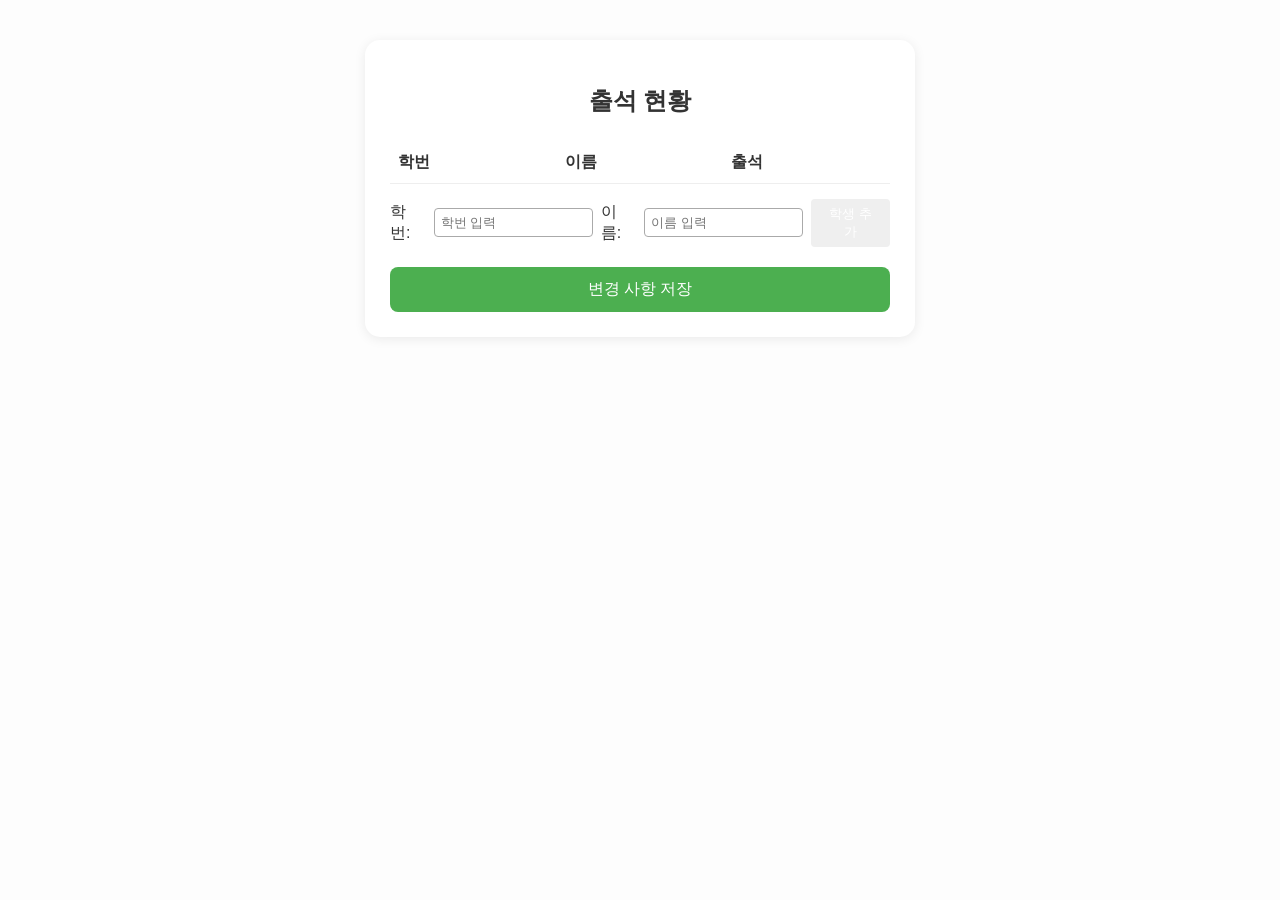
==== templates/admin.html @ 3b37b7b7 "[ADD]Admin page" ====
<!DOCTYPE html>
<html lang="ko">
  <head>
    <meta charset="UTF-8" />
    <title>관리자 페이지</title>
    <link rel="stylesheet" href="admin-style.css" />
  </head>

  <body>
    <div class="container">
      <h2>출석 현황</h2>

      <!-- 학생 테이블 -->
      <table id="studentTable">
        <tr>
          <th>학번</th>
          <th>이름</th>
          <th>출석</th>
        </tr>
        <!-- JS가 여기에 학생 행 추가 -->
      </table>
      <!-- 학생 추가 폼 -->
      <div class="add-student">
        <label>학번:</label>
        <input type="text" id="newId" placeholder="학번 입력" />
        <label>이름:</label>
        <input type="text" id="newName" placeholder="이름 입력" />
        <button onclick="addStudent()">학생 추가</button>
      </div>

      <button id="saveBtn" onclick="saveChanges()">변경 사항 저장</button>
    </div>

    <script>
      window.onload = loadStudents;

      // 학생 목록 GET
      async function loadStudents() {
        const res = await fetch("/api/students");
        const students = await res.json();
        const table = document.getElementById("studentTable");

        // 테이블 초기화 (헤더 제외)
        table
          .querySelectorAll("tr:not(:first-child)")
          .forEach((tr) => tr.remove());

        students.forEach((stu) => {
          const row = document.createElement("tr");
          row.innerHTML = `
          <td>${stu.id}</td>
          <td>${stu.name}</td>
          <td><input type="checkbox" class="circle-check" ${
            stu.attend ? "checked" : ""
          }></td>
        `;
          table.appendChild(row);
        });
      }

      // 학생 추가
      async function addStudent() {
        const id = document.getElementById("newId").value.trim();
        const name = document.getElementById("newName").value.trim();

        if (!id || !name) {
          alert("학번과 이름을 모두 입력하세요.");
          return;
        }

        // POST 요청으로 서버에 학생 추가
        const res = await fetch("/api/students", {
          method: "POST",
          headers: { "Content-Type": "application/json" },
          body: JSON.stringify({ id, name, attend: false }),
        });

        if (res.status === 201) {
          alert("학생이 추가되었습니다.");
          document.getElementById("newId").value = "";
          document.getElementById("newName").value = "";
          loadStudents(); // 테이블 갱신
        } else {
          const data = await res.json();
          alert(`오류: ${data.message}`);
        }
      }

      // 저장 버튼 (PUT API) — 서버 구현 필요
      function saveChanges() {
        alert("PUT API로 변경사항을 서버에 저장할 예정!");
      }
    </script>
  </body>
</html>
---- templates/admin-style.css ----
/* 기본 바디 스타일 */
body {
  font-family: Arial, sans-serif;
  margin: 40px;
  background-color: #fdfdfd;
  color: #333;
}

/* 컨테이너 카드 스타일 */
.container {
  max-width: 500px;
  margin: auto;
  padding: 25px;
  border-radius: 15px;
  background-color: #fff;
  box-shadow: 0 2px 12px rgba(0, 0, 0, 0.08);
}

/* 제목 스타일 */
h2 {
  text-align: center;
  margin-bottom: 25px;
}

/* 테이블 스타일 */
table {
  width: 100%;
  border-collapse: collapse;
}

th,
td {
  padding: 10px 8px;
  text-align: left;
  border-bottom: 1px solid #eee;
}

th {
  font-weight: bold;
}

/* 동그라미 체크박스 */
.circle-check {
  width: 20px;
  height: 20px;
  border-radius: 50%;
  border: 2px solid #555;
  appearance: none;
  cursor: pointer;
  position: relative;
}

.circle-check:checked {
  background-color: #4caf50;
  border-color: #4caf50;
}

.circle-check:checked::after {
  content: "";
  position: absolute;
  top: 4px;
  left: 4px;
  width: 8px;
  height: 8px;
  background-color: #fff;
  border-radius: 50%;
}

/* 저장 버튼 */
#saveBtn {
  width: 100%;
  padding: 12px;
  margin-top: 20px;
  font-size: 16px;
  border-radius: 8px;
  border: none;
  cursor: pointer;
  background-color: #4caf50;
  color: #fff;
}

#saveBtn:hover {
  background-color: #45a049;
}

/* 결과 박스 (index.html 사용 가능) */
.result-box {
  margin-top: 20px;
  padding: 15px;
  border-radius: 10px;
  background-color: #f5f5f5;
  border: 1px solid #ccc;
  display: none;
}

/*학생 추가 폼*/

.add-student {
  display: flex;
  gap: 8px;
  margin-top: 15px;
  align-items: center;
}

.add-student input[type="text"] {
  width: 145px;
  padding: 6px;
  border-radius: 4px;
  border: 1px solid #aaa;
}

.add-student button {
  padding: 6px 12px;
  border-radius: 4px;
  border: none;
  color: #fff;
  cursor: pointer;
}

.add-student button:hover {
  background-color: #45a049;
}
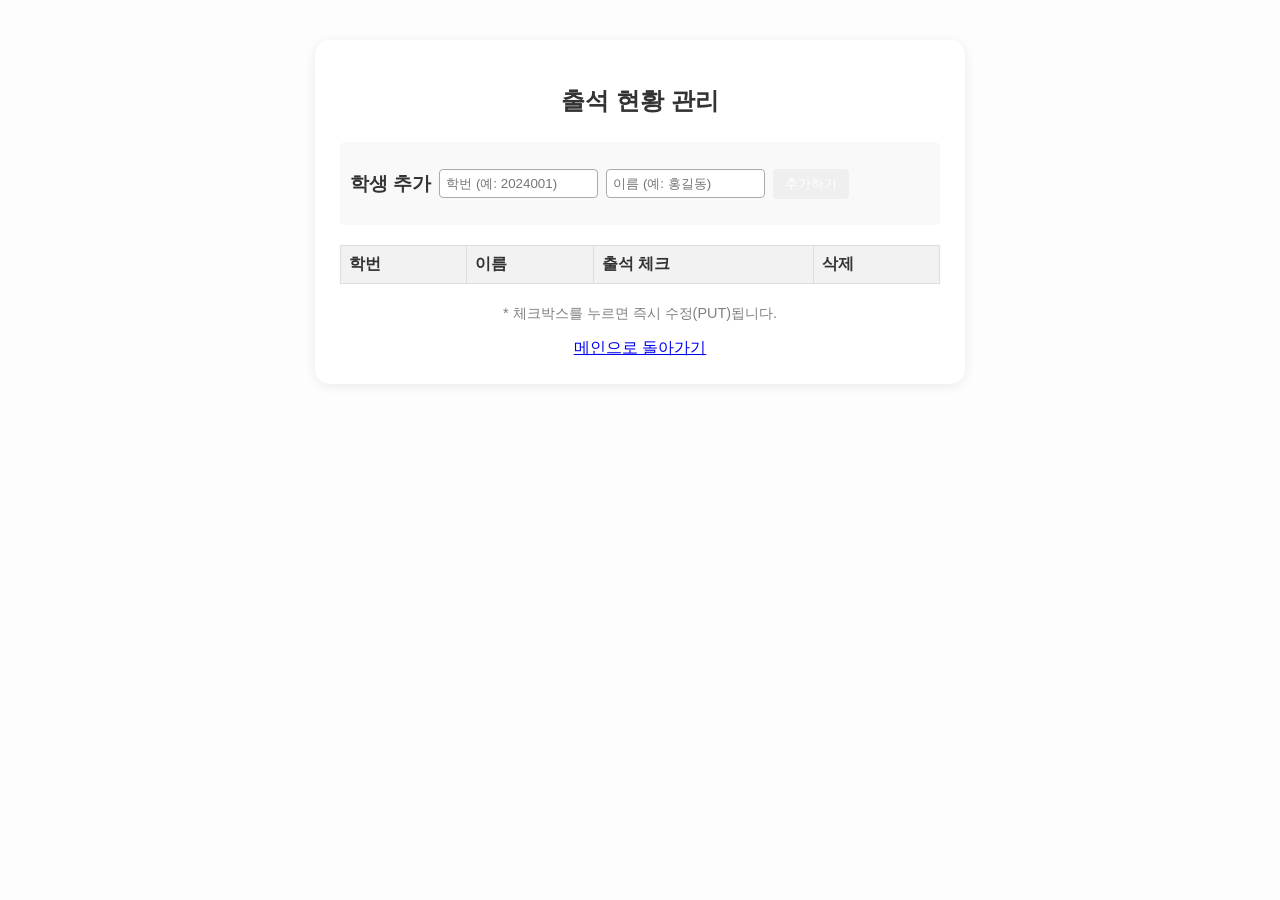
==== commit da940cd9: "[FIX]ERROR" ====
--- a/templates/admin.html
+++ b/templates/admin.html
@@ -4,61 +4,112 @@
     <meta charset="UTF-8" />
     <title>관리자 페이지</title>
     <link rel="stylesheet" href="admin-style.css" />
+    <style>
+      .container {
+        max-width: 600px;
+        margin: 20px auto;
+        text-align: center;
+        font-family: sans-serif;
+      }
+      table {
+        width: 100%;
+        border-collapse: collapse;
+        margin-bottom: 20px;
+      }
+      th,
+      td {
+        border: 1px solid #ddd;
+        padding: 8px;
+      }
+      th {
+        background-color: #f2f2f2;
+      }
+      .del-btn {
+        background-color: #ff4444;
+        color: white;
+        border: none;
+        padding: 5px 10px;
+        cursor: pointer;
+        border-radius: 4px;
+      }
+      .del-btn:hover {
+        background-color: #cc0000;
+      }
+      .add-student {
+        margin-bottom: 20px;
+        padding: 10px;
+        background: #f9f9f9;
+        border-radius: 5px;
+      }
+    </style>
   </head>
 
   <body>
     <div class="container">
-      <h2>출석 현황</h2>
+      <h2>출석 현황 관리</h2>
 
-      <!-- 학생 테이블 -->
-      <table id="studentTable">
-        <tr>
-          <th>학번</th>
-          <th>이름</th>
-          <th>출석</th>
-        </tr>
-        <!-- JS가 여기에 학생 행 추가 -->
-      </table>
-      <!-- 학생 추가 폼 -->
       <div class="add-student">
-        <label>학번:</label>
-        <input type="text" id="newId" placeholder="학번 입력" />
-        <label>이름:</label>
-        <input type="text" id="newName" placeholder="이름 입력" />
-        <button onclick="addStudent()">학생 추가</button>
+        <h3>학생 추가</h3>
+        <input type="text" id="newId" placeholder="학번 (예: 2024001)" />
+        <input type="text" id="newName" placeholder="이름 (예: 홍길동)" />
+        <button onclick="addStudent()">추가하기</button>
       </div>
 
-      <button id="saveBtn" onclick="saveChanges()">변경 사항 저장</button>
+      <table id="studentTable">
+        <thead>
+          <tr>
+            <th>학번</th>
+            <th>이름</th>
+            <th>출석 체크</th>
+            <th>삭제</th>
+          </tr>
+        </thead>
+        <tbody id="tableBody"></tbody>
+      </table>
+
+      <p style="color: gray; font-size: 0.9em">
+        * 체크박스를 누르면 즉시 수정(PUT)됩니다.
+      </p>
+      <a href="/">메인으로 돌아가기</a>
     </div>
 
     <script>
       window.onload = loadStudents;
 
-      // 학생 목록 GET
+      // 1. [GET] 학생 목록 불러오기
       async function loadStudents() {
-        const res = await fetch("/api/students");
-        const students = await res.json();
-        const table = document.getElementById("studentTable");
+        try {
+          const res = await fetch("/api/students");
+          const students = await res.json();
+          const tbody = document.getElementById("tableBody");
 
-        // 테이블 초기화 (헤더 제외)
-        table
-          .querySelectorAll("tr:not(:first-child)")
-          .forEach((tr) => tr.remove());
+          // 기존 목록 비우기
+          tbody.innerHTML = "";
 
-        students.forEach((stu) => {
-          const row = document.createElement("tr");
-          row.innerHTML = `
-          <td>${stu.id}</td>
-          <td>${stu.name}</td>
-          <td><input type="checkbox" class="circle-check" ${
-            stu.attend ? "checked" : ""
-          }></td>
-        `;
-          table.appendChild(row);
-        });
+          students.forEach((stu) => {
+            const row = document.createElement("tr");
+
+            // 체크박스 상태 확인
+            const isChecked = stu.attend ? "checked" : "";
+
+            row.innerHTML = `
+                <td>${stu.id}</td>
+                <td>${stu.name}</td>
+                <td>
+                    <input type="checkbox" onchange="toggleAttendance('${stu.id}', this.checked)" ${isChecked}>
+                </td>
+                <td>
+                    <button class="del-btn" onclick="deleteStudent('${stu.id}')">삭제</button>
+                </td>
+              `;
+            tbody.appendChild(row);
+          });
+        } catch (err) {
+          console.error("데이터 로드 실패:", err);
+        }
       }
 
-      // 학생 추가
+      // 2. [POST] 학생 추가
       async function addStudent() {
         const id = document.getElementById("newId").value.trim();
         const name = document.getElementById("newName").value.trim();
@@ -68,27 +119,59 @@
           return;
         }
 
-        // POST 요청으로 서버에 학생 추가
         const res = await fetch("/api/students", {
           method: "POST",
           headers: { "Content-Type": "application/json" },
-          body: JSON.stringify({ id, name, attend: false }),
+          body: JSON.stringify({ id: id, name: name }),
         });
 
         if (res.status === 201) {
           alert("학생이 추가되었습니다.");
           document.getElementById("newId").value = "";
           document.getElementById("newName").value = "";
-          loadStudents(); // 테이블 갱신
+          loadStudents(); // 목록 새로고침
         } else {
           const data = await res.json();
           alert(`오류: ${data.message}`);
         }
       }
 
-      // 저장 버튼 (PUT API) — 서버 구현 필요
-      function saveChanges() {
-        alert("PUT API로 변경사항을 서버에 저장할 예정!");
+      // 3. [PUT] 출석 상태 수정 (체크박스 누를 때 바로 실행)
+      async function toggleAttendance(id, isChecked) {
+        // 서버로 수정 요청 보냄
+        const res = await fetch("/api/students", {
+          method: "PUT",
+          headers: { "Content-Type": "application/json" },
+          body: JSON.stringify({
+            id: id,
+            attend: isChecked, // true 또는 false
+          }),
+        });
+
+        if (res.status !== 200) {
+          alert("수정 실패!");
+          loadStudents(); // 실패하면 원래대로 되돌림
+        } else {
+          console.log(id + " 수정 완료");
+        }
+      }
+
+      // 4. [DELETE] 학생 삭제
+      async function deleteStudent(id) {
+        if (!confirm("정말 삭제하시겠습니까?")) return;
+
+        const res = await fetch("/api/students", {
+          method: "DELETE",
+          headers: { "Content-Type": "application/json" },
+          body: JSON.stringify({ id: id }),
+        });
+
+        if (res.status === 200) {
+          alert("삭제되었습니다.");
+          loadStudents(); // 목록 새로고침
+        } else {
+          alert("삭제 실패");
+        }
       }
     </script>
   </body>
--- a/templates/admin-style.css
+++ b/templates/admin-style.css
@@ -66,8 +66,8 @@
   border-radius: 50%;
 }
 
-/* 저장 버튼 */
-#saveBtn {
+/* 수정 버튼 */
+#editBtn {
   width: 100%;
   padding: 12px;
   margin-top: 20px;
@@ -75,11 +75,10 @@
   border-radius: 8px;
   border: none;
   cursor: pointer;
-  background-color: #4caf50;
   color: #fff;
 }
 
-#saveBtn:hover {
+#editBtn:hover {
   background-color: #45a049;
 }
 
@@ -120,3 +119,26 @@
 .add-student button:hover {
   background-color: #45a049;
 }
+
+.student-item {
+  display: flex;
+  gap: 10px;
+  margin-bottom: 8px;
+}
+
+.delete-btn {
+  background: rgb(223, 70, 70);
+  color: white;
+  border: none;
+  padding: 4px 8px;
+  cursor: pointer;
+  border-radius: 4px;
+}
+
+.delete-btn:hover {
+  background: rgb(180, 40, 40);
+}
+#editBtn.edit {
+  background: green;
+  color: white;
+}
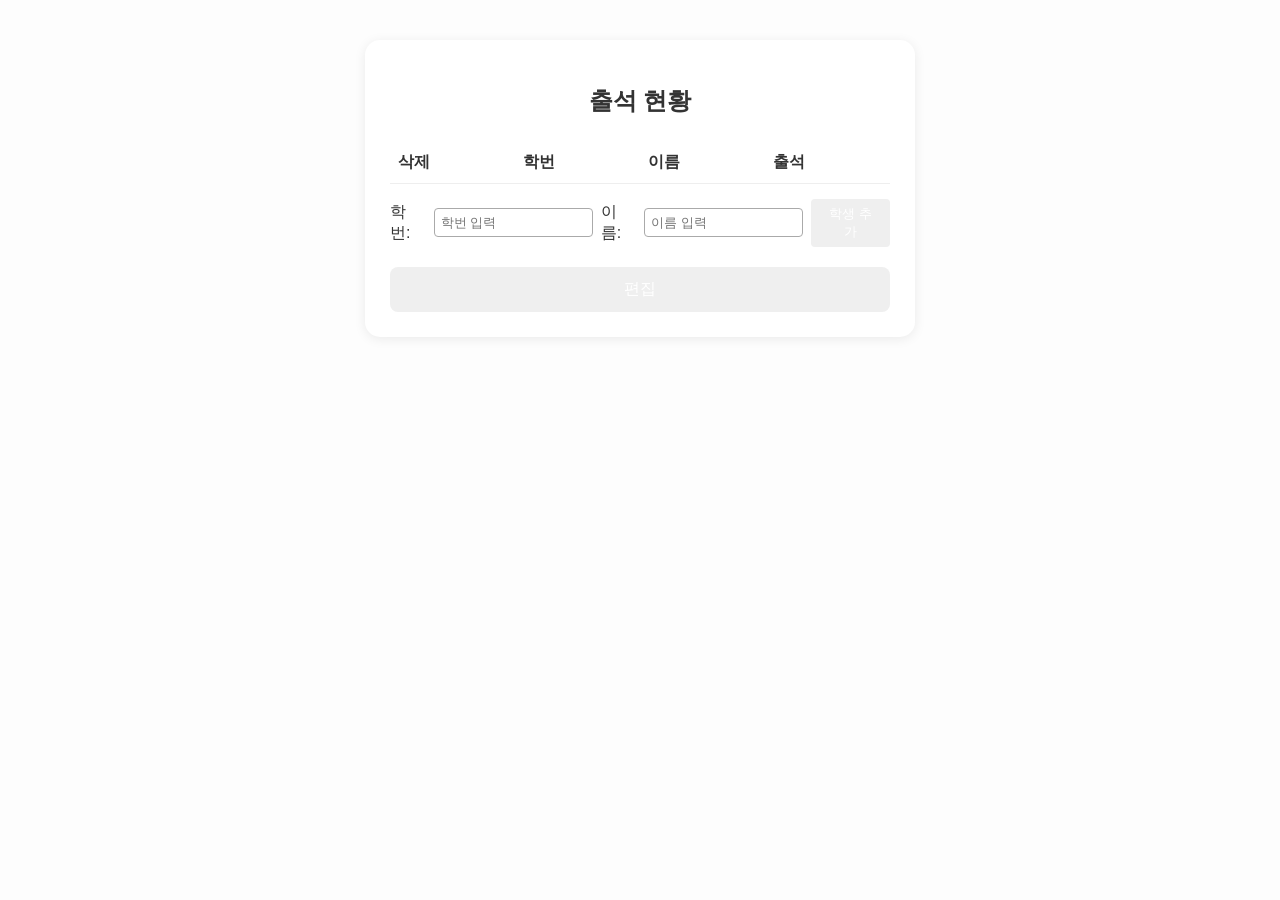
==== commit 5e0016ec: "[FIX]admin.html" ====
--- a/templates/admin.html
+++ b/templates/admin.html
@@ -4,173 +4,174 @@
     <meta charset="UTF-8" />
     <title>관리자 페이지</title>
     <link rel="stylesheet" href="admin-style.css" />
-    <style>
-      .container {
-        max-width: 600px;
-        margin: 20px auto;
-        text-align: center;
-        font-family: sans-serif;
-      }
-      table {
-        width: 100%;
-        border-collapse: collapse;
-        margin-bottom: 20px;
-      }
-      th,
-      td {
-        border: 1px solid #ddd;
-        padding: 8px;
-      }
-      th {
-        background-color: #f2f2f2;
-      }
-      .del-btn {
-        background-color: #ff4444;
-        color: white;
-        border: none;
-        padding: 5px 10px;
-        cursor: pointer;
-        border-radius: 4px;
-      }
-      .del-btn:hover {
-        background-color: #cc0000;
-      }
-      .add-student {
-        margin-bottom: 20px;
-        padding: 10px;
-        background: #f9f9f9;
-        border-radius: 5px;
-      }
-    </style>
+    <style></style>
   </head>
 
   <body>
     <div class="container">
-      <h2>출석 현황 관리</h2>
+      <h2>출석 현황</h2>
 
+      <!-- 학생 테이블 -->
+      <table id="studentTable">
+        <tr>
+          <th>삭제</th>
+          <th>학번</th>
+          <th>이름</th>
+          <th>출석</th>
+        </tr>
+        <!-- JS가 여기에 학생 행 추가 -->
+      </table>
+
+      <!-- 학생 추가 폼 -->
       <div class="add-student">
-        <h3>학생 추가</h3>
-        <input type="text" id="newId" placeholder="학번 (예: 2024001)" />
-        <input type="text" id="newName" placeholder="이름 (예: 홍길동)" />
-        <button onclick="addStudent()">추가하기</button>
+        <label>학번:</label>
+        <input type="text" id="newId" placeholder="학번 입력" />
+        <label>이름:</label>
+        <input type="text" id="newName" placeholder="이름 입력" />
+        <button onclick="addStudent()">학생 추가</button>
       </div>
 
-      <table id="studentTable">
-        <thead>
-          <tr>
-            <th>학번</th>
-            <th>이름</th>
-            <th>출석 체크</th>
-            <th>삭제</th>
-          </tr>
-        </thead>
-        <tbody id="tableBody"></tbody>
-      </table>
-
-      <p style="color: gray; font-size: 0.9em">
-        * 체크박스를 누르면 즉시 수정(PUT)됩니다.
-      </p>
-      <a href="/">메인으로 돌아가기</a>
+      <button id="editBtn" onclick="toggleEditMode()">편집</button>
     </div>
 
     <script>
+      let editMode = false;
+      let students = [];
+
       window.onload = loadStudents;
 
-      // 1. [GET] 학생 목록 불러오기
+      //  학생 목록 GET + 더미 데이터
       async function loadStudents() {
-        try {
-          const res = await fetch("/api/students");
-          const students = await res.json();
-          const tbody = document.getElementById("tableBody");
+        const res = await fetch("/api/students");
+        if (!res.ok) throw new Error("API Error");
 
-          // 기존 목록 비우기
-          tbody.innerHTML = "";
+        students = await res.json();
+        // try {
+        // } catch (e) {
+        //   console.warn("API 실패 → 더미 데이터 사용");
+        //   students = [
+        //     { id: "2023001", name: "김철수", attend: true },
+        //     { id: "2023002", name: "이영희", attend: false },
+        //     { id: "2023003", name: "박민수", attend: true },
+        //   ];
+        // }
 
-          students.forEach((stu) => {
-            const row = document.createElement("tr");
-
-            // 체크박스 상태 확인
-            const isChecked = stu.attend ? "checked" : "";
-
-            row.innerHTML = `
-                <td>${stu.id}</td>
-                <td>${stu.name}</td>
-                <td>
-                    <input type="checkbox" onchange="toggleAttendance('${stu.id}', this.checked)" ${isChecked}>
-                </td>
-                <td>
-                    <button class="del-btn" onclick="deleteStudent('${stu.id}')">삭제</button>
-                </td>
-              `;
-            tbody.appendChild(row);
-          });
-        } catch (err) {
-          console.error("데이터 로드 실패:", err);
-        }
+        renderTable();
       }
 
-      // 2. [POST] 학생 추가
+      //  테이블 렌더링
+      function renderTable() {
+        const table = document.getElementById("studentTable");
+
+        // 헤더 제외하고 싹 삭제
+        table
+          .querySelectorAll("tr:not(:first-child)")
+          .forEach((tr) => tr.remove());
+
+        students.forEach((stu, index) => {
+          const row = document.createElement("tr");
+
+          if (!editMode) {
+            // 기본모드: 입력 불가 + 삭제 버튼 없음
+            row.innerHTML = `
+              <td></td>
+              <td>${stu.id}</td>
+              <td>${stu.name}</td>
+              <td><input type="checkbox" class="circle-check" ${
+                stu.attend ? "checked" : ""
+              } disabled></td>
+            `;
+          } else {
+            // 편집모드: input 활성화 + 삭제 버튼 표시
+            row.innerHTML = `
+              <td><button class="delete-btn" onclick="deleteStudent(${index})">삭제</button></td>
+              <td><input class="edit-id" value="${stu.id}"></td>
+              <td><input class="edit-name" value="${stu.name}"></td>
+              <td><input type="checkbox" class="edit-attend" ${
+                stu.attend ? "checked" : ""
+              }></td>
+            `;
+          }
+
+          table.appendChild(row);
+        });
+      }
+
+      //  학생 삭제
+      function deleteStudent(index) {
+        // 여기에 DELETE API 연결!!
+        loadStudents();
+        // students.splice(index, 1);
+        // renderTable();
+      }
+
+      //  학생 추가
       async function addStudent() {
         const id = document.getElementById("newId").value.trim();
         const name = document.getElementById("newName").value.trim();
 
         if (!id || !name) {
-          alert("학번과 이름을 모두 입력하세요.");
+          alert("학번과 이름을 입력하세요");
           return;
         }
 
-        const res = await fetch("/api/students", {
-          method: "POST",
-          headers: { "Content-Type": "application/json" },
-          body: JSON.stringify({ id: id, name: name }),
-        });
+        try {
+          // POST 요청으로 서버에 학생 추가
+          const res = await fetch("/api/students", {
+            method: "POST",
+            headers: { "Content-Type": "application/json" },
+            body: JSON.stringify({ id, name, attend: false }),
+          });
 
-        if (res.status === 201) {
-          alert("학생이 추가되었습니다.");
-          document.getElementById("newId").value = "";
-          document.getElementById("newName").value = "";
-          loadStudents(); // 목록 새로고침
-        } else {
-          const data = await res.json();
-          alert(`오류: ${data.message}`);
+          if (res.status === 201) {
+            alert("학생이 추가되었습니다.");
+            document.getElementById("newId").value = "";
+            document.getElementById("newName").value = "";
+            loadStudents(); // 테이블 갱신
+          } else {
+            const data = await res.json();
+            alert(`오류: ${data.message}`);
+          }
+        } catch (err) {
+          console.error("학생 추가 중 오류:", err);
+          alert("학생 추가에 실패했습니다.");
         }
       }
 
-      // 3. [PUT] 출석 상태 수정 (체크박스 누를 때 바로 실행)
-      async function toggleAttendance(id, isChecked) {
-        // 서버로 수정 요청 보냄
-        const res = await fetch("/api/students", {
-          method: "PUT",
-          headers: { "Content-Type": "application/json" },
-          body: JSON.stringify({
-            id: id,
-            attend: isChecked, // true 또는 false
-          }),
-        });
+      //  편집 / 저장 전환
+      function toggleEditMode() {
+        const btn = document.getElementById("editBtn");
 
-        if (res.status !== 200) {
-          alert("수정 실패!");
-          loadStudents(); // 실패하면 원래대로 되돌림
+        if (!editMode) {
+          // ---- 편집 모드 ON ----
+          editMode = true;
+          btn.innerText = "변경사항 저장";
+          btn.classList.add("edit");
+
+          renderTable();
         } else {
-          console.log(id + " 수정 완료");
-        }
-      }
+          // ---- 저장 (편집모드 OFF) ----
+          const table = document.getElementById("studentTable");
 
-      // 4. [DELETE] 학생 삭제
-      async function deleteStudent(id) {
-        if (!confirm("정말 삭제하시겠습니까?")) return;
+          // 새 값들 테이블에서 읽어오기
+          const newIds = table.querySelectorAll(".edit-id");
+          const newNames = table.querySelectorAll(".edit-name");
+          const newAttend = table.querySelectorAll(".edit-attend");
 
-        const res = await fetch("/api/students", {
-          method: "DELETE",
-          headers: { "Content-Type": "application/json" },
-          body: JSON.stringify({ id: id }),
-        });
+          // students = students.map((stu, i) => ({
+          //   id: newIds[i].value,
+          //   name: newNames[i].value,
+          //   attend: newAttend[i].checked,
+          // }));
 
-        if (res.status === 200) {
-          alert("삭제되었습니다.");
-          loadStudents(); // 목록 새로고침
-        } else {
-          alert("삭제 실패");
+          // 여기에 PUT API 연결!!
+
+          editMode = false;
+          btn.innerText = "편집";
+          btn.classList.remove("edit");
+
+          loadStudents();
+          alert("변경 사항이 저장되었습니다!");
         }
       }
     </script>
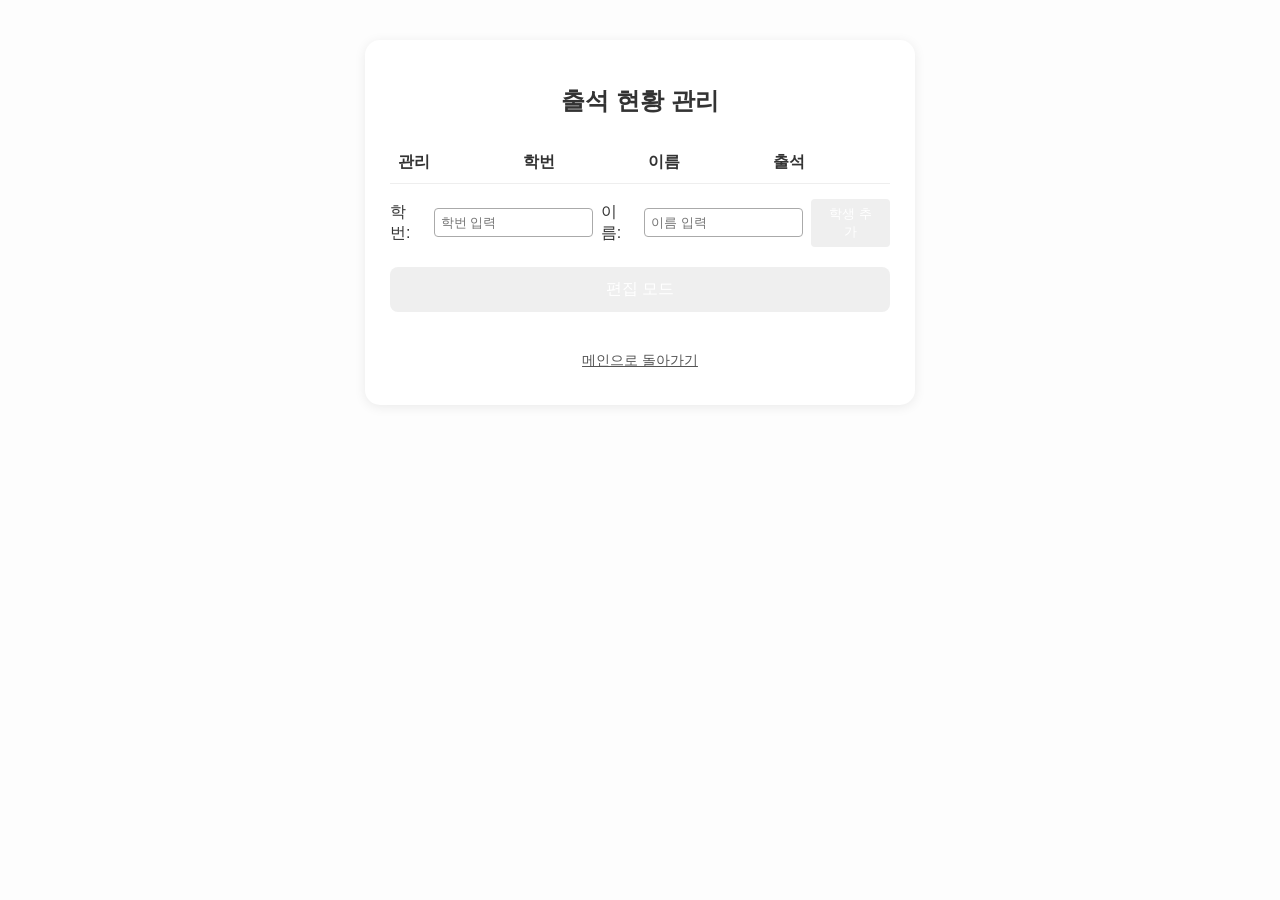
==== commit 92e26bc0: "put delete 기능 오류 해결" ====
--- a/templates/admin.html
+++ b/templates/admin.html
@@ -4,25 +4,25 @@
     <meta charset="UTF-8" />
     <title>관리자 페이지</title>
     <link rel="stylesheet" href="admin-style.css" />
-    <style></style>
   </head>
 
   <body>
     <div class="container">
-      <h2>출석 현황</h2>
+      <h2>출석 현황 관리</h2>
 
-      <!-- 학생 테이블 -->
       <table id="studentTable">
-        <tr>
-          <th>삭제</th>
-          <th>학번</th>
-          <th>이름</th>
-          <th>출석</th>
-        </tr>
-        <!-- JS가 여기에 학생 행 추가 -->
+        <thead>
+          <tr>
+            <th>관리</th>
+            <th>학번</th>
+            <th>이름</th>
+            <th>출석</th>
+          </tr>
+        </thead>
+        <tbody>
+          </tbody>
       </table>
 
-      <!-- 학생 추가 폼 -->
       <div class="add-student">
         <label>학번:</label>
         <input type="text" id="newId" placeholder="학번 입력" />
@@ -31,7 +31,11 @@
         <button onclick="addStudent()">학생 추가</button>
       </div>
 
-      <button id="editBtn" onclick="toggleEditMode()">편집</button>
+      <button id="editBtn" onclick="toggleEditMode()">편집 모드</button>
+      
+      <button class="home-btn" onclick="location.href='/'">
+    메인으로 돌아가기
+       </button>
     </div>
 
     <script>
@@ -40,140 +44,132 @@
 
       window.onload = loadStudents;
 
-      //  학생 목록 GET + 더미 데이터
+      // 1. 목록 불러오기
       async function loadStudents() {
-        const res = await fetch("/api/students");
-        if (!res.ok) throw new Error("API Error");
-
-        students = await res.json();
-        // try {
-        // } catch (e) {
-        //   console.warn("API 실패 → 더미 데이터 사용");
-        //   students = [
-        //     { id: "2023001", name: "김철수", attend: true },
-        //     { id: "2023002", name: "이영희", attend: false },
-        //     { id: "2023003", name: "박민수", attend: true },
-        //   ];
-        // }
-
+        try {
+            const res = await fetch("/api/students");
+            if (!res.ok) throw new Error("API Error");
+            students = await res.json();
+        } catch(e) {
+            console.error(e);
+            // alert("서버 연결 실패");
+        }
         renderTable();
       }
 
-      //  테이블 렌더링
+      // 2. 테이블 그리기
       function renderTable() {
-        const table = document.getElementById("studentTable");
-
-        // 헤더 제외하고 싹 삭제
-        table
-          .querySelectorAll("tr:not(:first-child)")
-          .forEach((tr) => tr.remove());
+        const tbody = document.querySelector("#studentTable tbody");
+        tbody.innerHTML = ""; 
 
         students.forEach((stu, index) => {
           const row = document.createElement("tr");
 
           if (!editMode) {
-            // 기본모드: 입력 불가 + 삭제 버튼 없음
+            // [보기 모드]
             row.innerHTML = `
-              <td></td>
+              <td>-</td>
               <td>${stu.id}</td>
               <td>${stu.name}</td>
-              <td><input type="checkbox" class="circle-check" ${
-                stu.attend ? "checked" : ""
-              } disabled></td>
+              <td>
+                <input type="checkbox" class="circle-check" ${stu.attend ? "checked" : ""} disabled>
+              </td>
             `;
           } else {
-            // 편집모드: input 활성화 + 삭제 버튼 표시
+            // [편집 모드] - 학번은 수정하면 꼬일 수 있으니 disabled 처리
             row.innerHTML = `
-              <td><button class="delete-btn" onclick="deleteStudent(${index})">삭제</button></td>
-              <td><input class="edit-id" value="${stu.id}"></td>
+              <td><button class="delete-btn" onclick="deleteStudent('${stu.id}')">삭제</button></td>
+              <td><input class="edit-id" value="${stu.id}" disabled style="background:#eee;"></td>
               <td><input class="edit-name" value="${stu.name}"></td>
-              <td><input type="checkbox" class="edit-attend" ${
-                stu.attend ? "checked" : ""
-              }></td>
+              <td><input type="checkbox" class="edit-attend" ${stu.attend ? "checked" : ""}></td>
             `;
           }
-
-          table.appendChild(row);
+          tbody.appendChild(row);
         });
       }
 
-      //  학생 삭제
-      function deleteStudent(index) {
-        // 여기에 DELETE API 연결!!
-        loadStudents();
-        // students.splice(index, 1);
-        // renderTable();
+      // 3. [기능 구현] 학생 삭제
+      async function deleteStudent(id) {
+        if(!confirm("정말 삭제하시겠습니까?")) return;
+
+        try {
+            const res = await fetch("/api/students", {
+                method: "DELETE",
+                headers: { "Content-Type": "application/json" },
+                body: JSON.stringify({ id: id })
+            });
+
+            if (res.ok) {
+                alert("삭제 성공!");
+                loadStudents(); // 목록 갱신
+            } else {
+                alert("삭제 실패");
+            }
+        } catch (e) {
+            console.error(e);
+        }
       }
 
-      //  학생 추가
+      // 4. 학생 추가
       async function addStudent() {
         const id = document.getElementById("newId").value.trim();
         const name = document.getElementById("newName").value.trim();
 
-        if (!id || !name) {
-          alert("학번과 이름을 입력하세요");
-          return;
-        }
+        if (!id || !name) return alert("학번과 이름을 입력하세요");
 
-        try {
-          // POST 요청으로 서버에 학생 추가
-          const res = await fetch("/api/students", {
+        const res = await fetch("/api/students", {
             method: "POST",
             headers: { "Content-Type": "application/json" },
-            body: JSON.stringify({ id, name, attend: false }),
-          });
+            body: JSON.stringify({ id, name }),
+        });
 
-          if (res.status === 201) {
-            alert("학생이 추가되었습니다.");
+        if (res.status === 201) {
+            alert("추가되었습니다.");
             document.getElementById("newId").value = "";
             document.getElementById("newName").value = "";
-            loadStudents(); // 테이블 갱신
-          } else {
-            const data = await res.json();
-            alert(`오류: ${data.message}`);
-          }
-        } catch (err) {
-          console.error("학생 추가 중 오류:", err);
-          alert("학생 추가에 실패했습니다.");
+            loadStudents();
+        } else {
+            alert("추가 실패 (중복 학번 등)");
         }
       }
 
-      //  편집 / 저장 전환
-      function toggleEditMode() {
+      // 5. [기능 구현] 편집 모드 토글 & 일괄 저장
+      async function toggleEditMode() {
         const btn = document.getElementById("editBtn");
 
         if (!editMode) {
-          // ---- 편집 모드 ON ----
+          // --> 편집 모드로 진입
           editMode = true;
-          btn.innerText = "변경사항 저장";
-          btn.classList.add("edit");
-
+          btn.innerText = "변경사항 저장 (Save)";
+          btn.style.backgroundColor = "#dc3545"; // 빨간색 (저장 의미)
           renderTable();
         } else {
-          // ---- 저장 (편집모드 OFF) ----
-          const table = document.getElementById("studentTable");
+          // --> 저장하고 나가기
+          const tbody = document.querySelector("#studentTable tbody");
+          const ids = tbody.querySelectorAll(".edit-id");
+          const names = tbody.querySelectorAll(".edit-name");
+          const attends = tbody.querySelectorAll(".edit-attend");
 
-          // 새 값들 테이블에서 읽어오기
-          const newIds = table.querySelectorAll(".edit-id");
-          const newNames = table.querySelectorAll(".edit-name");
-          const newAttend = table.querySelectorAll(".edit-attend");
+          // 변경된 내용들을 하나씩 서버로 보냄 (PUT)
+          for(let i=0; i<ids.length; i++) {
+              const id = ids[i].value;
+              const name = names[i].value;
+              const attend = attends[i].checked;
 
-          // students = students.map((stu, i) => ({
-          //   id: newIds[i].value,
-          //   name: newNames[i].value,
-          //   attend: newAttend[i].checked,
-          // }));
+              await fetch("/api/students", {
+                  method: "PUT",
+                  headers: { "Content-Type": "application/json" },
+                  body: JSON.stringify({ id: id, name: name, attend: attend })
+              });
+          }
 
-          // 여기에 PUT API 연결!!
-
+          alert("저장되었습니다.");
           editMode = false;
-          btn.innerText = "편집";
-          btn.classList.remove("edit");
-
+          btn.innerText = "편집 모드";
+          btn.style.backgroundColor = "#4caf50"; // 원래 색 복구
           loadStudents();
-          alert("변경 사항이 저장되었습니다!");
         }
       }
     </script>
   </body>
-</html>
+</html>
--- a/templates/admin-style.css
+++ b/templates/admin-style.css
@@ -142,3 +142,21 @@
   background: green;
   color: white;
 }
+
+.home-btn {
+  display: block;           /* 블록 요소로 만들어 너비 전체 차지 */
+  width: auto;              /* 내용만큼 너비 지정 (전체 너비 아님) */
+  margin: 30px auto 0 auto; /* 위쪽 30px, 좌우 자동(가운데 정렬) */
+  padding: 10px;            /* 약간의 패딩 */
+  background: none;         /* 배경색 제거 */
+  border: none;             /* 테두리 제거 */
+  color: #555;              /* 글자색 진한 회색 */
+  text-decoration: underline; /* 밑줄 추가 (링크처럼 보이게) */
+  font-size: 14px;          /* 글자 크기 조정 */
+  cursor: pointer;          /* 마우스 커서 포인터 */
+}
+
+.home-btn:hover {
+  color: #333;              /* 호버 시 글자색만 진하게 */
+  background: none;         /* 호버 시 배경색도 유지 */
+}
